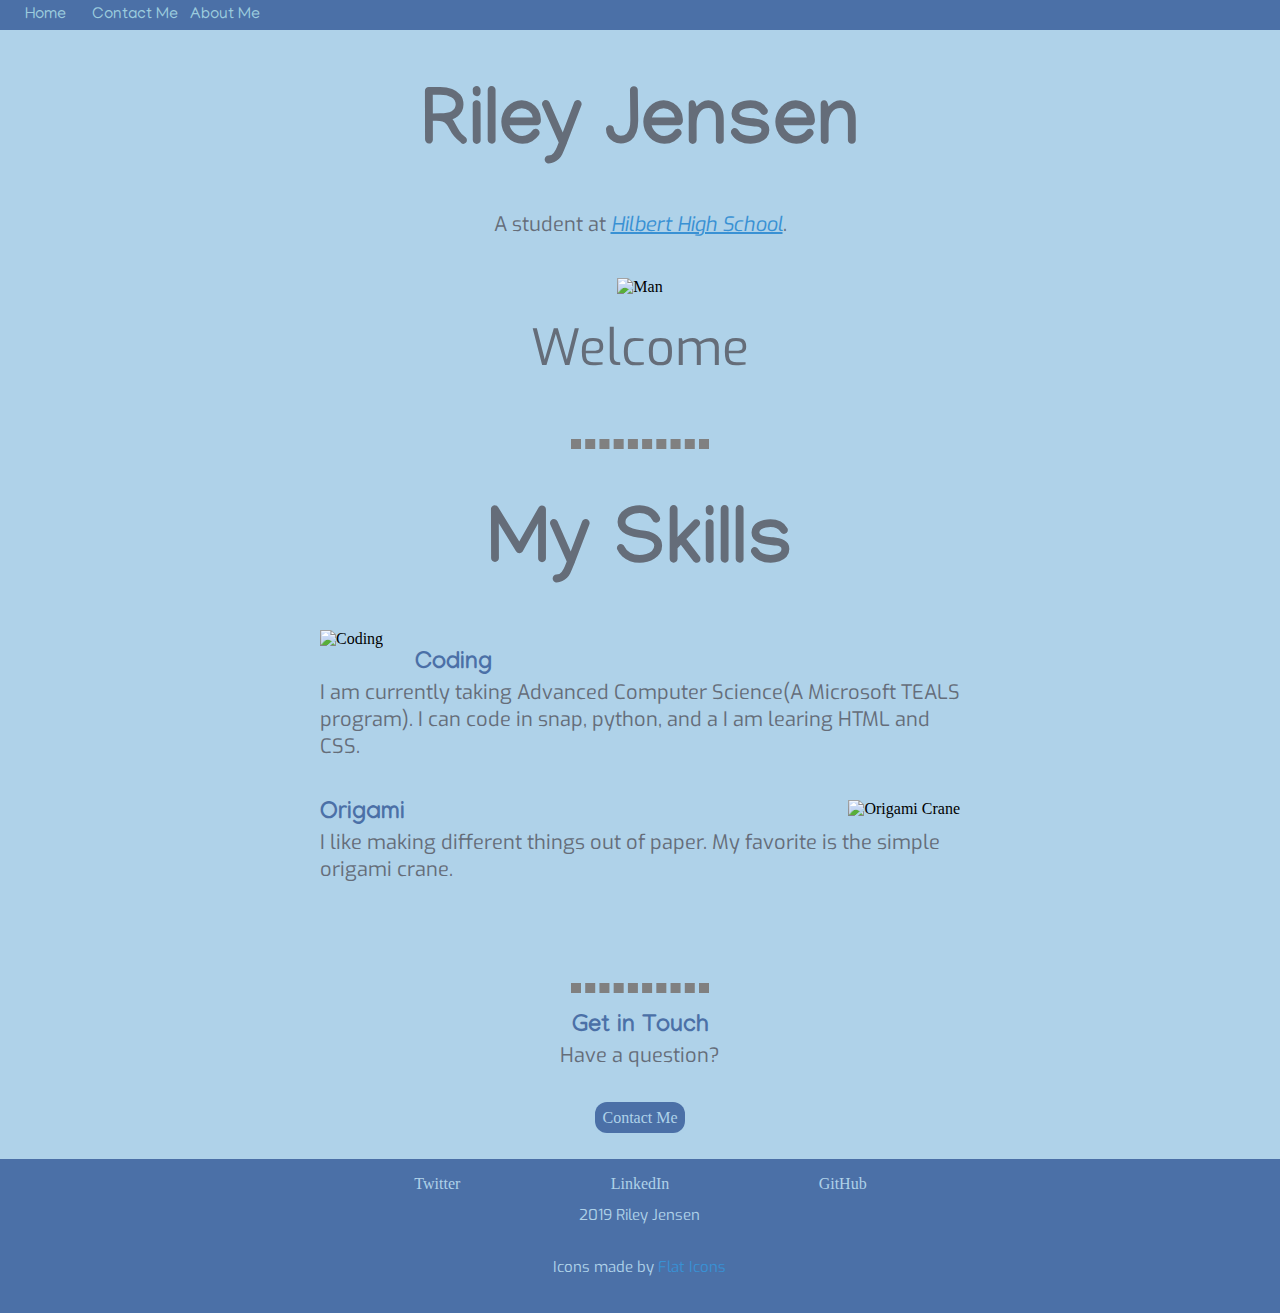
==== index.html @ 2a4abc66 "Initail Commit" ====
<!DOCTYPE html>
<html lang="en">

<head>
    <meta charset="UTF-8">
    <meta name="viewport" content="width=device-width, initial-scale=1.0">
    <meta http-equiv="X-UA-Compatible" content="ie=edge">
    <title>Riley Jensen's Portfolio</title>
    <link rel="stylesheet" href="css/style.css">
    <link href="https://fonts.googleapis.com/css?family=Exo&display=swap" rel="stylesheet">
    <link href="https://fonts.googleapis.com/css?family=Manjari&display=swap" rel="stylesheet">
</head>

<body>
    <div class='nav_bar'>
        <a class='nav_item' href="index.html" style="text-decoration:none">Home</a>
        <a class='nav_item' href="mailto:jensen794riley@gmail.com" style="text-decoration:none">Contact Me</a>
        <a class='nav_item' href="about_me.html" style="text-decoration:none">About Me</a>
    </div>
    <div class="top_container">
        <h1>Riley Jensen</h1>
        <p>A student at <em><a href="http://www.hilbert.k12.wi.us/">Hilbert High School</a></em>.</p>
        <img src="images/boy.png" alt="Man">
        <p class='greeting'>Welcome</p>
    </div>
    <hr>
    <div class="middle_container">
        <h1>My Skills</h1>
        <div class="skill_1">
            <div class="skill_1_img">
                <img src="images/coding.png" alt="Coding">
            </div>
            <h2>Coding</h2>
            <p>I am currently taking Advanced Computer Science(A Microsoft TEALS program). I can code in snap, python,
                and a I am learing HTML and CSS.</p>
        </div>
        <div class="skill_2">
            <div class="skill_2_img">
                <img src="images/origami_crane.png" alt="Origami Crane">
            </div>
            <h2>Origami</h2>
            <p>I like making different things out of paper. My favorite is the simple origami crane.</p>
        </div>
    </div>
    <hr>
    <div class="get_in_touch">
        <h2>Get in Touch</h2>
        <p>Have a question?</p>
        <a class='btn' href="mailto:jensen794riley@gmail.com">Contact Me</a>
    </div>
    <div class="bottom_container">
        <div class="bottom_grid">
            <a class='bottom_link' href="https://twitter.com/?lang=en" style="text-decoration: none">Twitter</a>
            <a class='bottom_link' href="https://www.linkedin.com/" style="text-decoration: none">LinkedIn</a>
            <a class='bottom_link' href="https://github.com/" style="text-decoration: none">GitHub</a>
            <p class='bottom_text'>2019 Riley Jensen</p>
            <p class="bottom_text">Icons made by <a href="https://www.flaticon.com/"style='text-decoration: none'>Flat Icons</a></p>
        </div>
    </div>
</body>

</html>
---- css/style.css ----
body {
    background-color: #afd2e9;
    margin: 0;
}

.nav_bar {
    background-color: #4b70a7;
    display: flex;
    flex-direction: row;
    justify-content: flex-start;
    align-items: center;
    height: 30px;
    font-family: 'Manjari', 'cursive';
}

.nav_item {
    width: 90px;
    display: flex;
    justify-content: space-around;
    color: #9cccde;
}

h1 {
    font-family: 'Manjari', 'cursive';
    font-size: 80px;
    color: #656d79;
}

h2 {
    color: #4b70a7;
    font-family: 'Manjari';
}

.top_container {
    text-align: center;
}

.greeting {
    font-size: 50px;
    margin: 3% auto 3% auto;
}

hr {
    border: 5px dashed;
    width: 10%;
    align-items: center;
    margin: 10px auto;
}


.middle_container {
    text-align: center;
    margin: 0 auto 80px auto;
    width: 50%;
}

.bottom_container {
    background-color: #4b70a7;
    margin-top: 2em;
}

.bottom_container a:hover {
    color: aquamarine;
}

.bottom_link{
    color: #afd2e9;
}

.bottom_text{
    color: #afd2e9;
    grid-column: 2/3;
    font-size: 15px;
    margin: 0;
}

.bottom_grid{
    display: grid;
    grid-template-columns: 1fr 1fr 1fr;
    justify-items: center;
    margin: 0 25% 0 25%;
    padding: 1em;
    grid-row-gap: 2em;
}

.skill_1_img {
    float: left;
    padding-right: 5%;
    position: relative;
    bottom: 20px;
}

.skill_2_img {
    float: right;
    padding-left: 5%;
}

.skill_1 {
    text-align: left;
}

.skill_2 {
    text-align: left;
}

p {
    font-family: 'Exo';
    font-size: 20px;
    color: #656d79;
    position: relative;
    bottom: 20px;
    /* reads in order, reorder, clarify wich p tags */
}

img {
    height: 200px;
    width: 200px;
}

a {
    color: #3991d4;
}

.get_in_touch {
    text-align: center;
}

.btn {
    border-radius: 12px;
    background-color: #4b70a7;
    color: #afd2e9;
    box-shadow: 0 1px 3px;
    padding: 7px;
    text-decoration: none;
}

.btn:hover {
    background: #4db7dd;
}
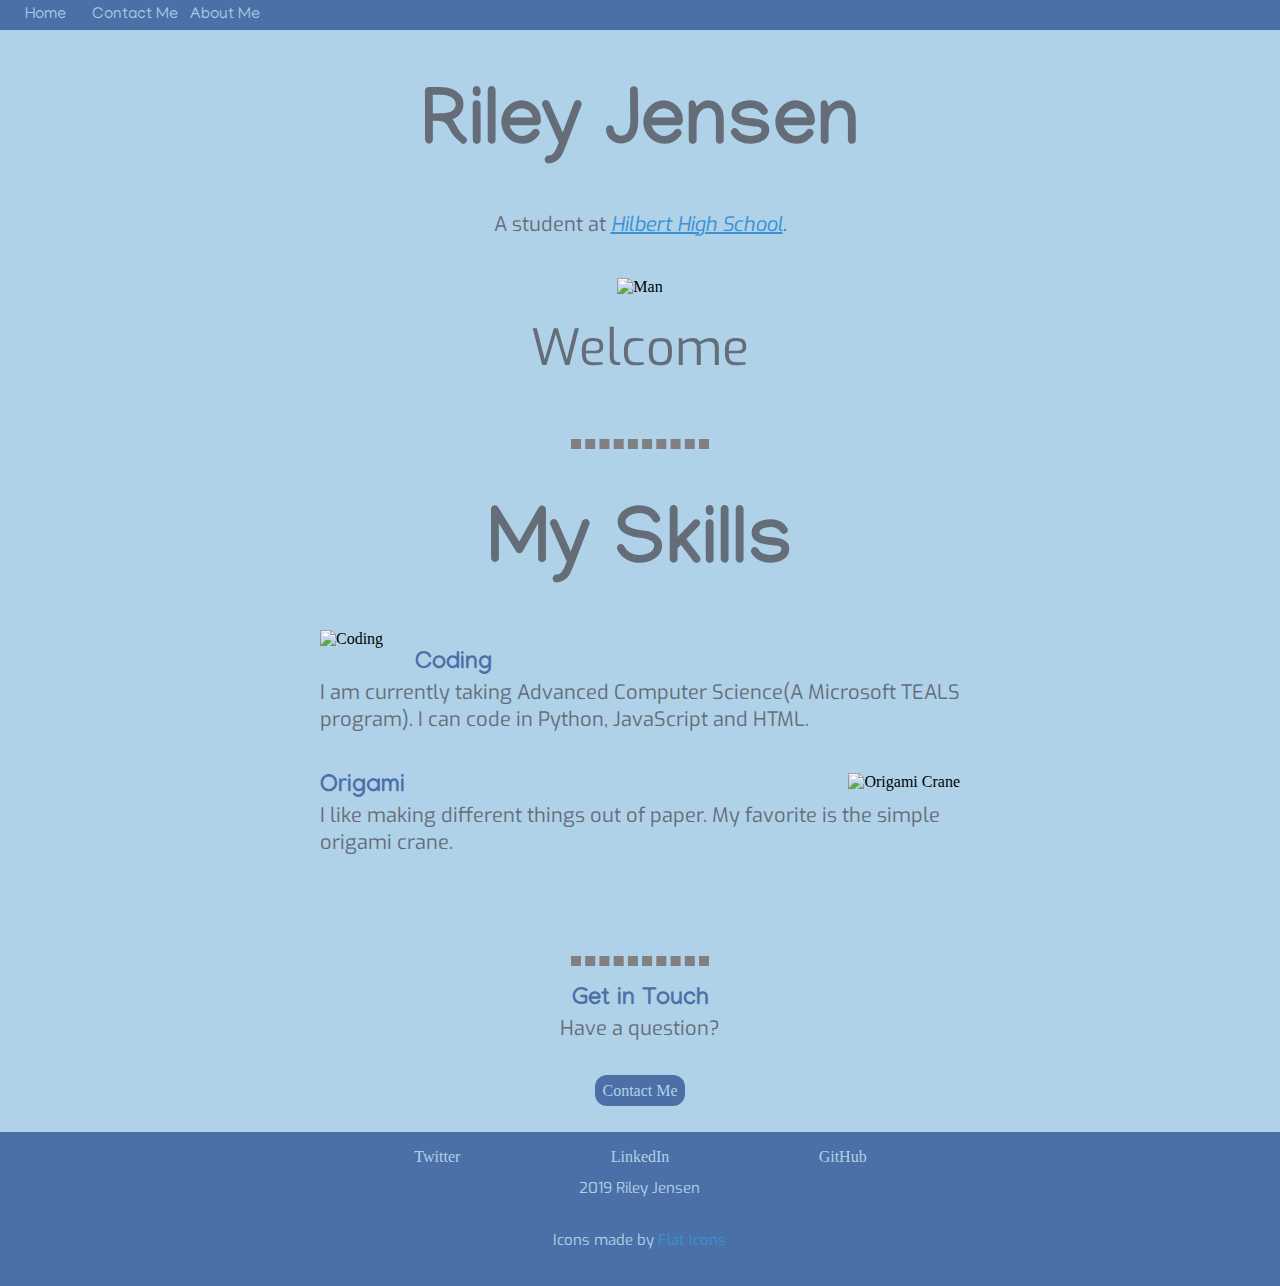
==== commit f0c93117: "test commit from home desktop" ====
--- a/index.html
+++ b/index.html
@@ -31,8 +31,7 @@
                 <img src="images/coding.png" alt="Coding">
             </div>
             <h2>Coding</h2>
-            <p>I am currently taking Advanced Computer Science(A Microsoft TEALS program). I can code in snap, python,
-                and a I am learing HTML and CSS.</p>
+            <p>I am currently taking Advanced Computer Science(A Microsoft TEALS program). I can code in Python, JavaScript and HTML.</p>
         </div>
         <div class="skill_2">
             <div class="skill_2_img">
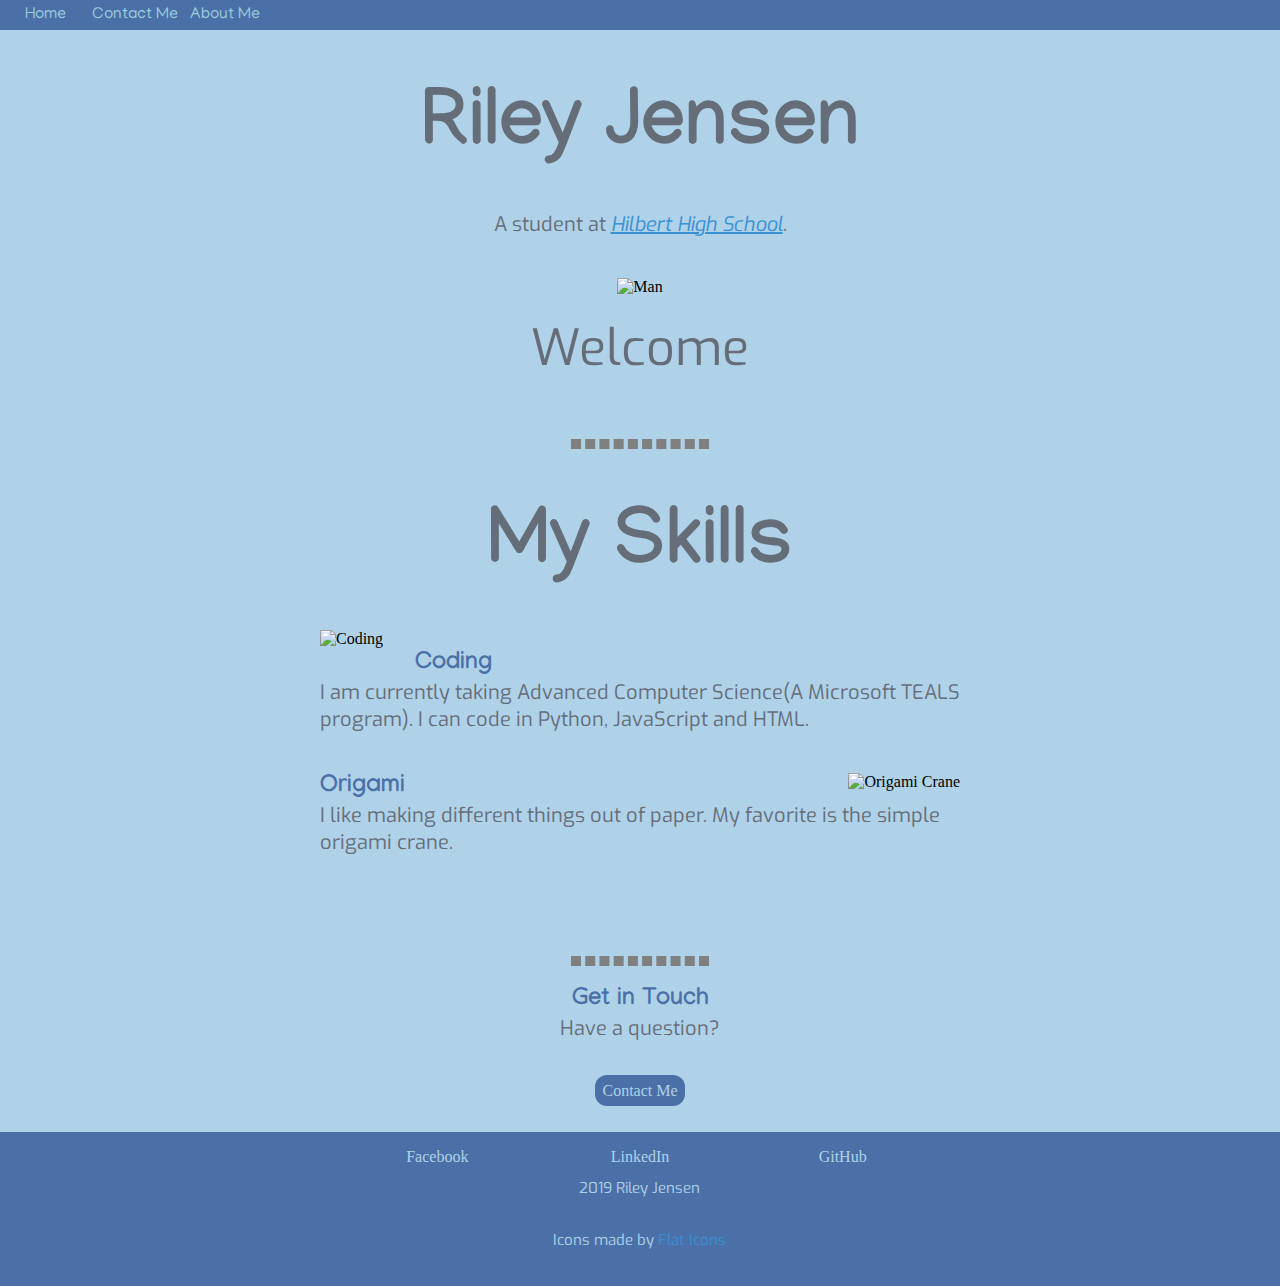
==== commit e6a58cc0: "changed links to me in bottom container" ====
--- a/index.html
+++ b/index.html
@@ -49,9 +49,9 @@
     </div>
     <div class="bottom_container">
         <div class="bottom_grid">
-            <a class='bottom_link' href="https://twitter.com/?lang=en" style="text-decoration: none">Twitter</a>
+            <a class='bottom_link' href="https://www.facebook.com/riley.jensen.7311" style="text-decoration: none">Facebook</a>
             <a class='bottom_link' href="https://www.linkedin.com/" style="text-decoration: none">LinkedIn</a>
-            <a class='bottom_link' href="https://github.com/" style="text-decoration: none">GitHub</a>
+            <a class='bottom_link' href="https://github.com/RileyJJ794" style="text-decoration: none">GitHub</a>
             <p class='bottom_text'>2019 Riley Jensen</p>
             <p class="bottom_text">Icons made by <a href="https://www.flaticon.com/"style='text-decoration: none'>Flat Icons</a></p>
         </div>
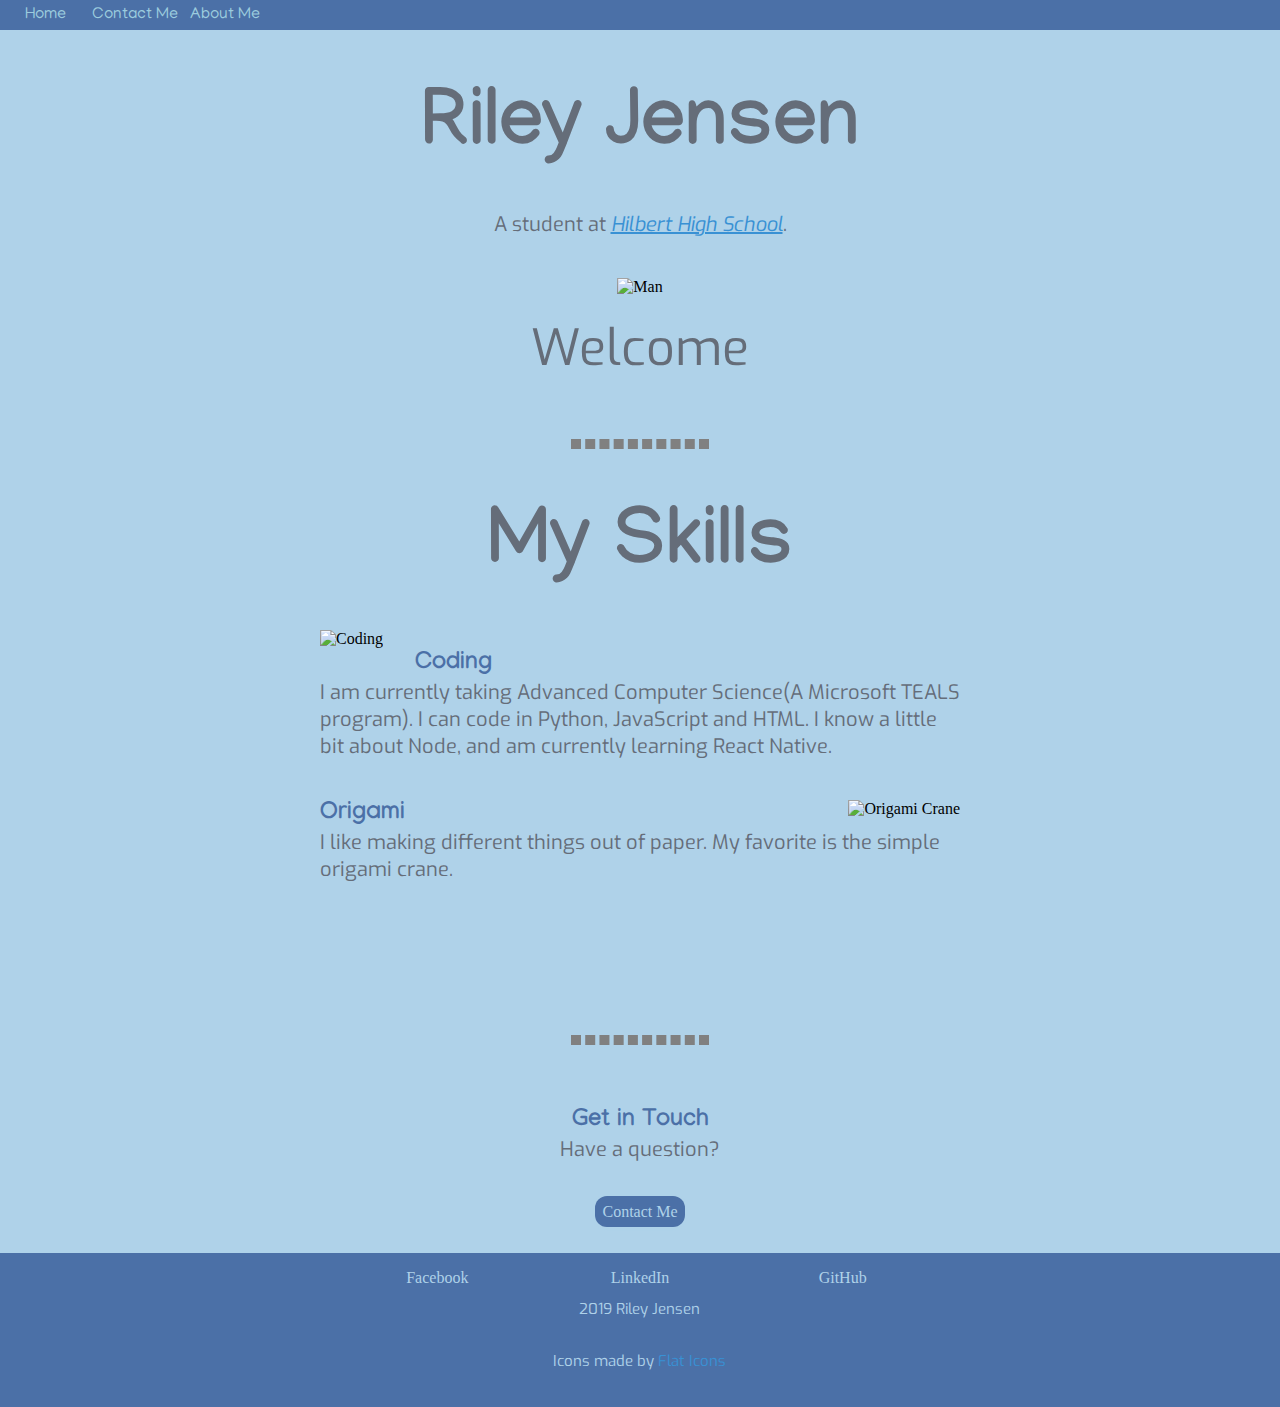
==== commit def388a5: "changed the bottom container hr spacing" ====
--- a/index.html
+++ b/index.html
@@ -31,7 +31,7 @@
                 <img src="images/coding.png" alt="Coding">
             </div>
             <h2>Coding</h2>
-            <p>I am currently taking Advanced Computer Science(A Microsoft TEALS program). I can code in Python, JavaScript and HTML.</p>
+            <p>I am currently taking Advanced Computer Science(A Microsoft TEALS program). I can code in Python, JavaScript and HTML. I know a little bit about Node, and am currently learning React Native.</p>
         </div>
         <div class="skill_2">
             <div class="skill_2_img">
--- a/css/style.css
+++ b/css/style.css
@@ -45,8 +45,8 @@
     width: 10%;
     align-items: center;
     margin: 10px auto;
+    margin-top: 30px;
 }
-
 
 .middle_container {
     text-align: center;
@@ -101,6 +101,7 @@
 
 .skill_2 {
     text-align: left;
+    padding-bottom: 2em;
 }
 
 p {
@@ -122,6 +123,7 @@
 }
 
 .get_in_touch {
+    padding-top: 2em;
     text-align: center;
 }
 
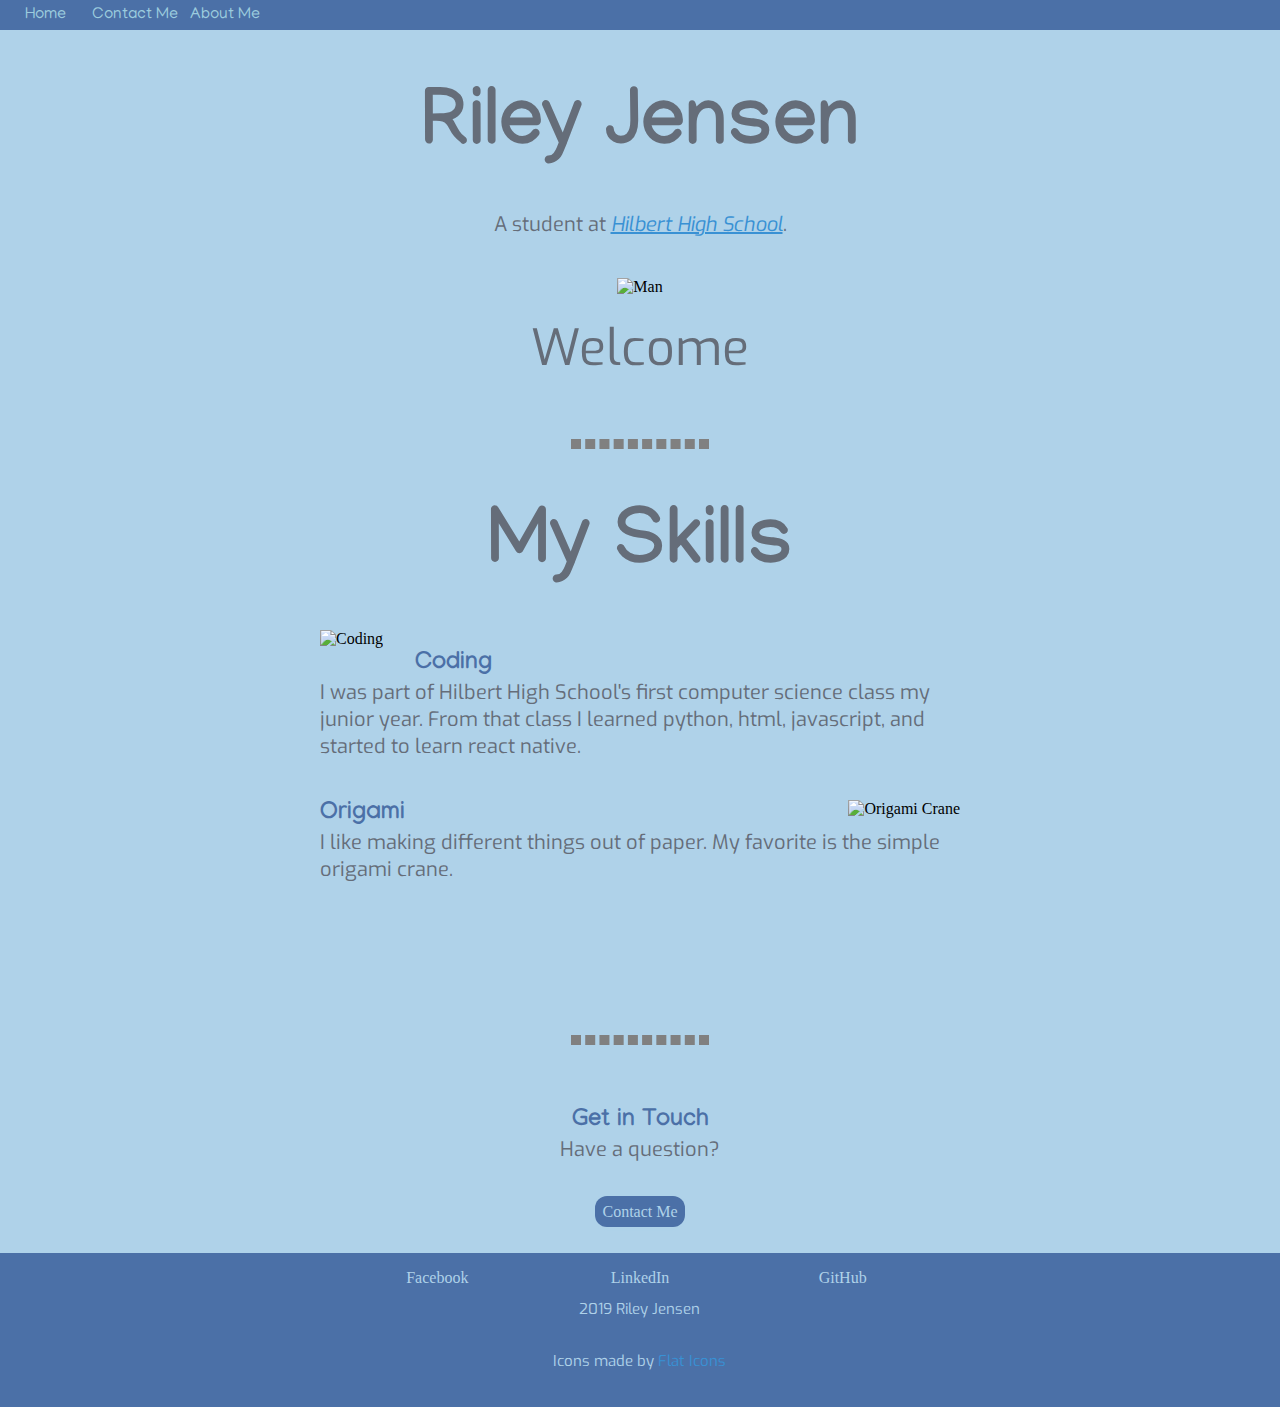
==== commit a3f781e4: "started about me page" ====
--- a/index.html
+++ b/index.html
@@ -15,7 +15,7 @@
     <div class='nav_bar'>
         <a class='nav_item' href="index.html" style="text-decoration:none">Home</a>
         <a class='nav_item' href="mailto:jensen794riley@gmail.com" style="text-decoration:none">Contact Me</a>
-        <a class='nav_item' href="about_me.html" style="text-decoration:none">About Me</a>
+        <a class='nav_item' href="aboutMe.html" style="text-decoration:none">About Me</a>
     </div>
     <div class="top_container">
         <h1>Riley Jensen</h1>
@@ -31,7 +31,7 @@
                 <img src="images/coding.png" alt="Coding">
             </div>
             <h2>Coding</h2>
-            <p>I am currently taking Advanced Computer Science(A Microsoft TEALS program). I can code in Python, JavaScript and HTML. I know a little bit about Node, and am currently learning React Native.</p>
+            <p>I was part of Hilbert High School's first computer science class my junior year. From that class I learned python, html, javascript, and started to learn react native.</p>
         </div>
         <div class="skill_2">
             <div class="skill_2_img">
@@ -50,7 +50,7 @@
     <div class="bottom_container">
         <div class="bottom_grid">
             <a class='bottom_link' href="https://www.facebook.com/riley.jensen.7311" style="text-decoration: none">Facebook</a>
-            <a class='bottom_link' href="https://www.linkedin.com/" style="text-decoration: none">LinkedIn</a>
+            <a class='bottom_link' href="https://www.linkedin.com/in/riley-jensen" style="text-decoration: none">LinkedIn</a>
             <a class='bottom_link' href="https://github.com/RileyJJ794" style="text-decoration: none">GitHub</a>
             <p class='bottom_text'>2019 Riley Jensen</p>
             <p class="bottom_text">Icons made by <a href="https://www.flaticon.com/"style='text-decoration: none'>Flat Icons</a></p>
